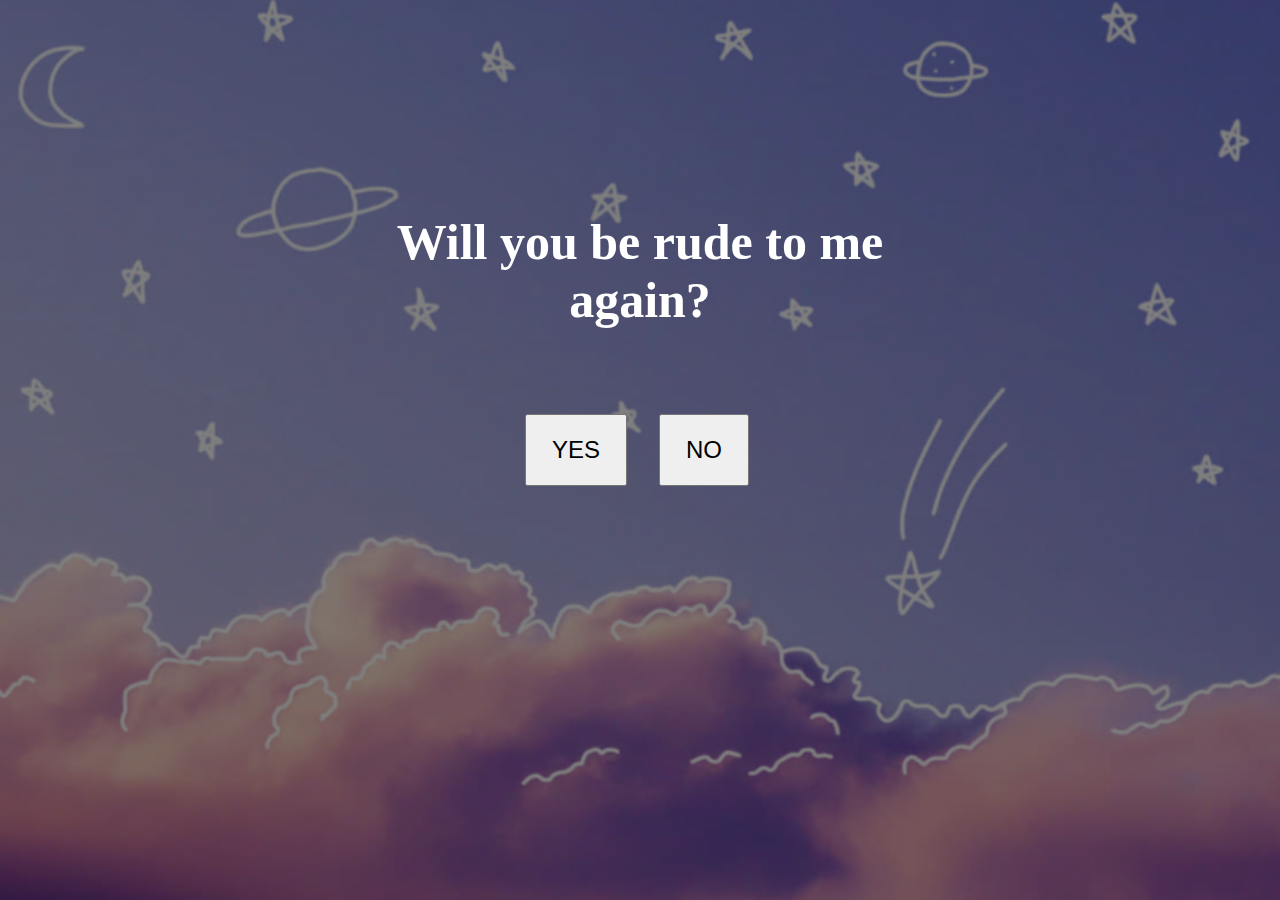
==== index.html @ 220c71c2 "Add files via upload" ====
<!DOCTYPE html>
<html lang="en">
<head>
  <meta charset="UTF-8">
  <meta name="viewport" content="width=device-width, initial-scale=1.0">
  <link rel="stylesheet" href="style.css">
  <title>BLUFF</title>
</head>
<body>
  <header>
  <div class="title">
    <h1>Will you be rude to me again?</h1>
  </div>
  <button id="flyButton" class="btn2">YES</button>
  <button id="yes" class="btn1">NO</button>

  <script src="script.js"></script>
  </header>
</body>
</html>
---- style.css ----
body {
    margin: 0;
    overflow: hidden;
    text-align: center;
  }
  header {
    background: linear-gradient(rgba(0, 0, 0, 0.5), rgba(0, 0, 0, 0.5)), url(bg.png);
    height: 100vh;
    background-size: cover;
    background-position: center;
}

.title{
  position: absolute;
  top: 30%;
  left: 50%;
  transform: translate(-50%,-50%);
}

.title h1{
  color: #fff;
  font-size: 50px;
}

  .btn1 {
    position: absolute;
    margin-top: auto;
    top: 50%;
    margin-left: auto;
    left: 55%;
    transform: translate(-50%, -50%);
    padding: 20px 25px;
    font-size: 24px;
    cursor: pointer;
    transition: transform 0.5s ease-in-out, box-shadow 0.3s ease-in-out;
  }
  
  .btn2 {
    position: absolute;
    margin-top: auto;
    top: 50%;
    margin-left: auto;
    left: 45%;
    transform: translate(-50%, -50%);
    padding: 20px 25px;
    font-size: 24px;
    cursor: pointer;
    transition: transform 0.5s ease-in-out, box-shadow 0.3s ease-in-out;
  }

  .btn1:hover {
    transform: translate(-50%, -50%) scale(1.1);
    box-shadow: 0 0 15px rgba(0, 0, 0, 0.3);
  }

  .btn2:hover {
    transform: translate(-50%, -50%) scale(1.1);
    box-shadow: 0 0 15px rgba(0, 0, 0, 0.3);
  }
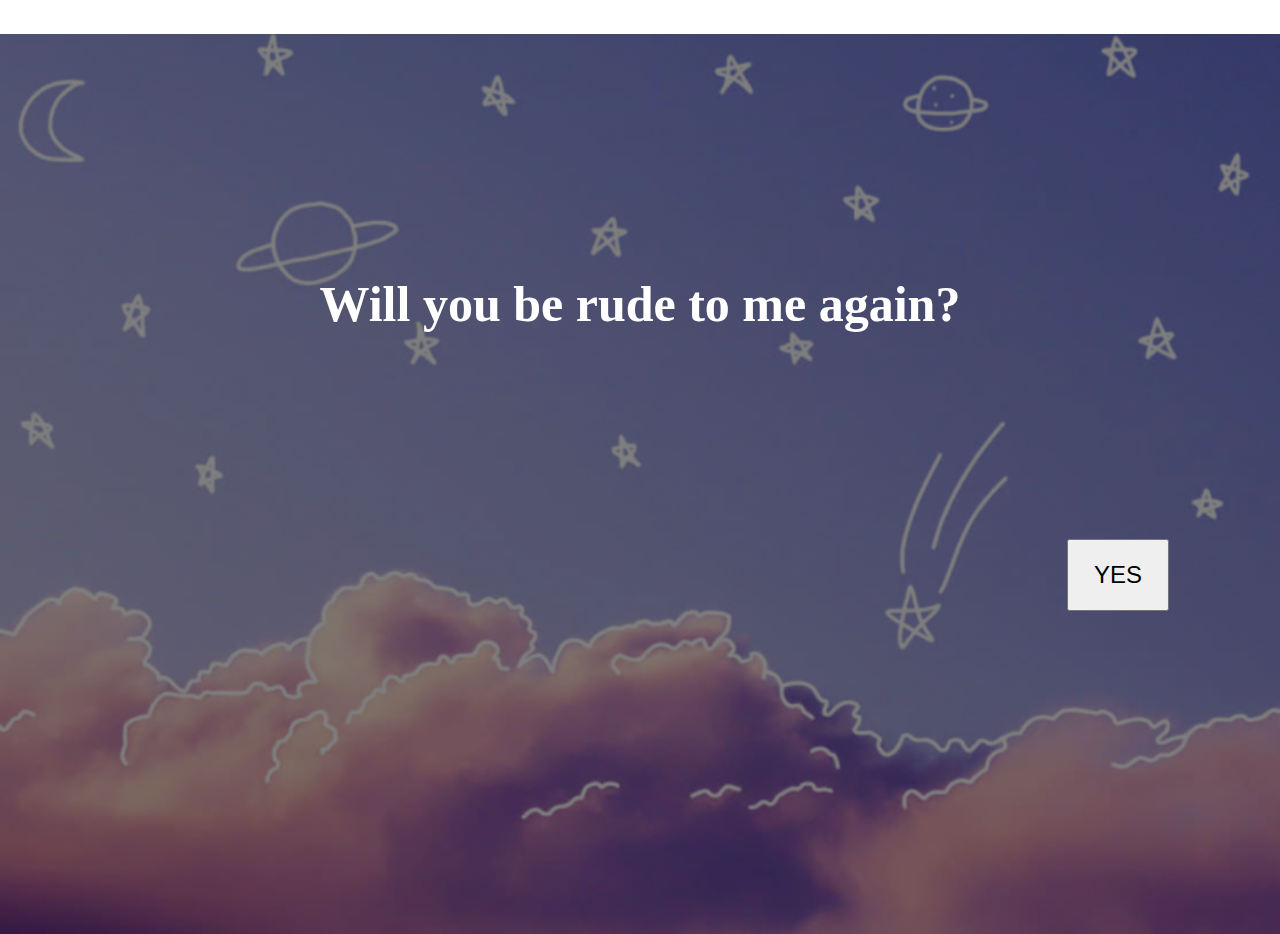
==== commit a27805e2: "Update index.html" ====
--- a/index.html
+++ b/index.html
@@ -4,7 +4,7 @@
   <meta charset="UTF-8">
   <meta name="viewport" content="width=device-width, initial-scale=1.0">
   <link rel="stylesheet" href="style.css">
-  <title>BLUFF</title>
+  <title>Just For Fun</title>
 </head>
 <body>
   <header>
--- a/style.css
+++ b/style.css
@@ -11,7 +11,7 @@
 }
 
 .title{
-  position: absolute;
+  position: relative;
   top: 30%;
   left: 50%;
   transform: translate(-50%,-50%);
@@ -22,38 +22,26 @@
   font-size: 50px;
 }
 
-  .btn1 {
-    position: absolute;
-    margin-top: auto;
-    top: 50%;
-    margin-left: auto;
-    left: 55%;
-    transform: translate(-50%, -50%);
-    padding: 20px 25px;
-    font-size: 24px;
-    cursor: pointer;
-    transition: transform 0.5s ease-in-out, box-shadow 0.3s ease-in-out;
+.btn1, .btn2 {
+  position: relative;
+  top: 50%;
+  transform: translate(-50%, -50%);
+  padding: 20px 25px;
+  font-size: 24px;
+  cursor: pointer;
+  transition: transform 0.5s ease-in-out, box-shadow 0.3s ease-in-out;
+}
+.btn1 {
+  left: 55%;
+}
+
+.btn2 {
+  left: 45%;
+}
+
+@media only screen and (max-width: 600px) {
+  .btn1, .btn2 {
+    left: 50%; /* Center on smaller screens */
   }
-  
-  .btn2 {
-    position: absolute;
-    margin-top: auto;
-    top: 50%;
-    margin-left: auto;
-    left: 45%;
-    transform: translate(-50%, -50%);
-    padding: 20px 25px;
-    font-size: 24px;
-    cursor: pointer;
-    transition: transform 0.5s ease-in-out, box-shadow 0.3s ease-in-out;
-  }
+}
 
-  .btn1:hover {
-    transform: translate(-50%, -50%) scale(1.1);
-    box-shadow: 0 0 15px rgba(0, 0, 0, 0.3);
-  }
-
-  .btn2:hover {
-    transform: translate(-50%, -50%) scale(1.1);
-    box-shadow: 0 0 15px rgba(0, 0, 0, 0.3);
-  }